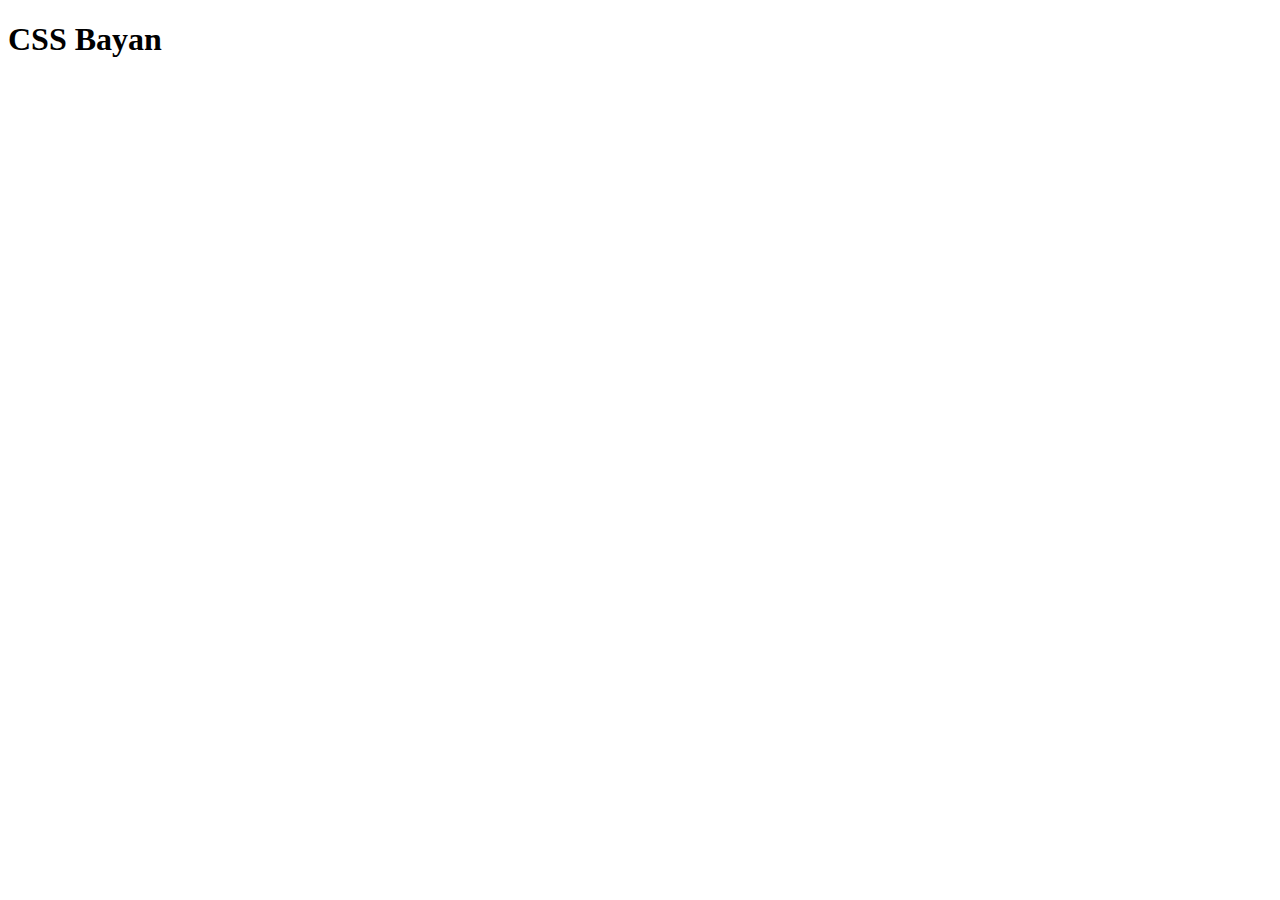
==== cssBayan/index.html @ b12af162 "init: start cssBayan-task (Sat, Marchp 11, 2023 11:10:24 AM)" ====
<!DOCTYPE html>
<html lang="en">
<head>
    <meta charset="UTF-8">
    <meta http-equiv="X-UA-Compatible" content="IE=edge">
    <meta name="viewport" content="width=device-width, initial-scale=1.0">
    <title>Document</title>
    <link rel="stylesheet" href="style.css">
</head>
<body>
    <main class="wrapper">
        <h1 class="main-title">CSS Bayan</h1>
    </main>
</body>
</html>
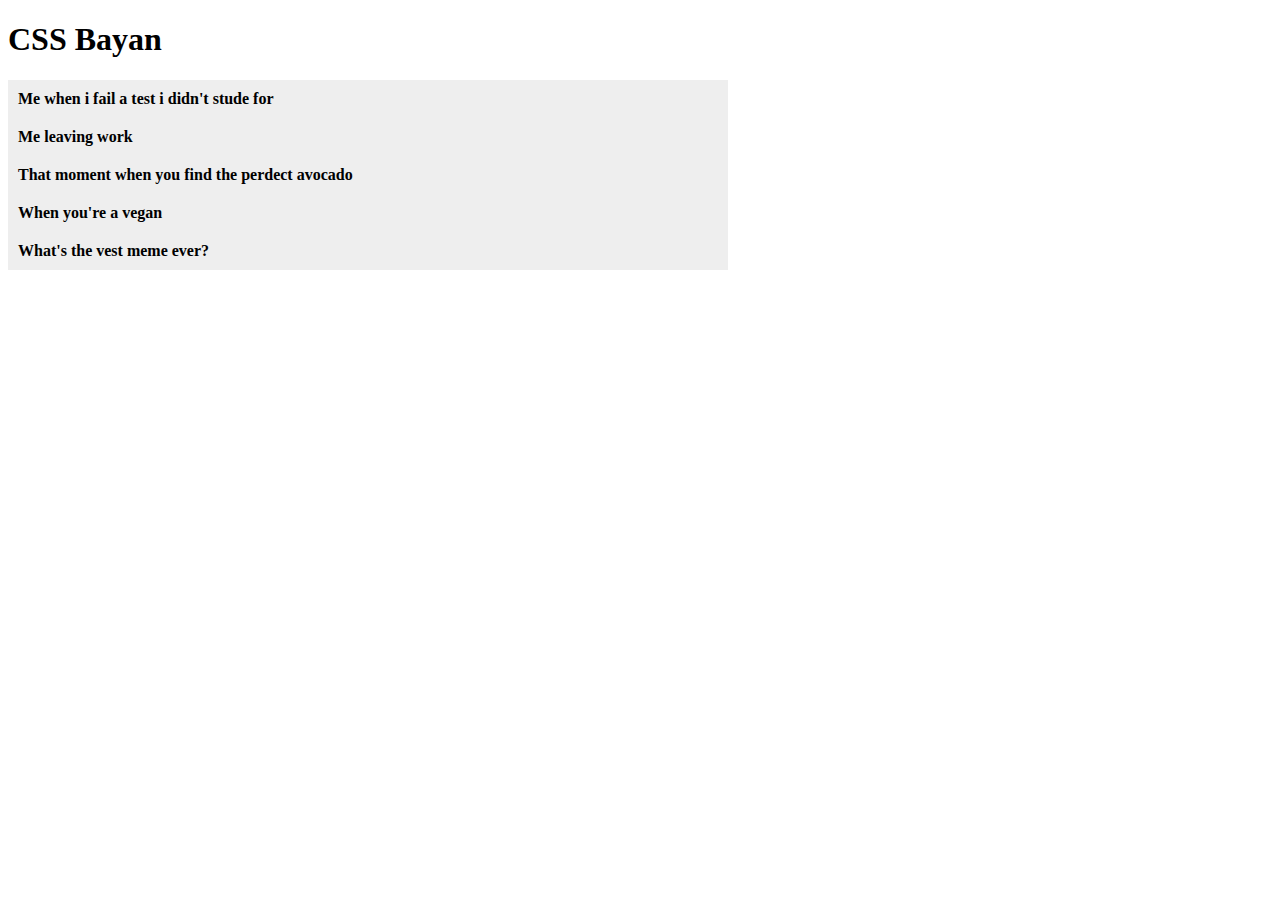
==== commit ab6c8f7e: "feat: add main content (Sat, Marchp 11, 2023 11:55:24 AM)" ====
--- a/cssBayan/index.html
+++ b/cssBayan/index.html
@@ -4,12 +4,46 @@
     <meta charset="UTF-8">
     <meta http-equiv="X-UA-Compatible" content="IE=edge">
     <meta name="viewport" content="width=device-width, initial-scale=1.0">
-    <title>Document</title>
-    <link rel="stylesheet" href="style.css">
+    <title>Meme accordin</title>
+    <link rel="stylesheet" href="styles.css">
 </head>
 <body>
+
     <main class="wrapper">
         <h1 class="main-title">CSS Bayan</h1>
+
+        <div class="accordion">
+            <input type="checkbox" id="accordion-item-1">
+            <label for="accordion-item-1" class="accordion-title">Me when i fail a test i didn't stude for</label>
+            <div class="accordion-content">
+              <img src="./assets/MeWhenIFailATest.png" alt="me when i fail a test" class="accordion-img">
+            </div>
+          
+            <input type="checkbox" id="accordion-item-2">
+            <label for="accordion-item-2" class="accordion-title">Me leaving work</label>
+            <div class="accordion-content">
+              <img src="./assets/MeLeavingWork.png" alt="me leaving work class="accordion-img">
+            </div>
+          
+            <input type="checkbox" id="accordion-item-3">
+            <label for="accordion-item-3" class="accordion-title">That moment when you find the perdect avocado</label>
+            <div class="accordion-content">
+              <img src="./assets/thatMomentWhen.png" alt="that moment when" class="accordion-img">
+            </div>
+
+            <input type="checkbox" id="accordion-item-4">
+            <label for="accordion-item-4" class="accordion-title">When you're a vegan</label>
+            <div class="accordion-content">
+              <img src="./assets/whenYouAreVegan.png" alt="when you are a vegan" class="accordion-img">
+            </div>
+
+            <input type="checkbox" id="accordion-item-5">
+            <label for="accordion-item-5" class="accordion-title">What's the vest meme ever?</label>
+            <div class="accordion-content">
+              <img src="./assets/whatsTheBestMeme.png" alt="whats the best meme" class="accordion-img">
+            </div>
+          </div>
     </main>
+    
 </body>
 </html>--- a/cssBayan/styles.css
+++ b/cssBayan/styles.css
@@ -0,0 +1,32 @@
+.wrapper {
+    width: 80vh;
+}
+
+.accordion {
+    display: flex;
+    flex-direction: column;
+  }
+  
+  .accordion-title {
+    cursor: pointer;
+    padding: 10px;
+    background-color: #eee;
+    font-weight: bold;
+  }
+  
+  .accordion-title:hover {
+    background-color: #ddd;
+  }
+  
+  .accordion-content {
+    display: none;
+    padding: 10px;
+  }
+  
+  input[type="checkbox"] {
+    display: none;
+  }
+  
+  input[type="checkbox"]:checked ~ .accordion-content {
+    display: block;
+  }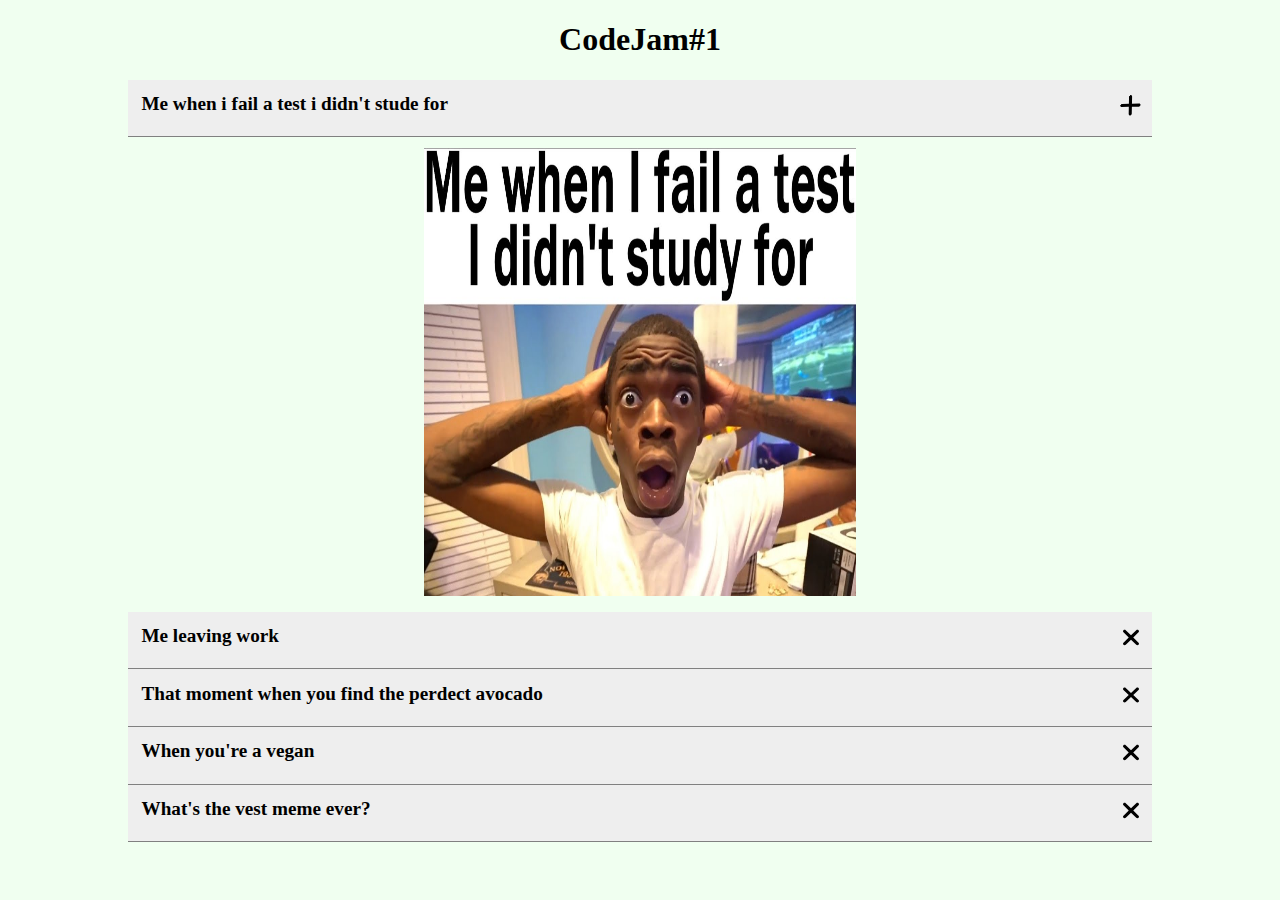
==== commit 6a0e57ae: "feat: add styles for accordion (Sat, Marchp 11, 2023 13:37:24 AM)" ====
--- a/cssBayan/index.html
+++ b/cssBayan/index.html
@@ -5,40 +5,66 @@
     <meta http-equiv="X-UA-Compatible" content="IE=edge">
     <meta name="viewport" content="width=device-width, initial-scale=1.0">
     <title>Meme accordin</title>
+    <link rel="stylesheet" href="./normalize.css">
     <link rel="stylesheet" href="styles.css">
 </head>
-<body>
+<body class="body">
 
     <main class="wrapper">
-        <h1 class="main-title">CSS Bayan</h1>
+        <h1 class="main-title">CodeJam#1</h1>
 
         <div class="accordion">
-            <input type="checkbox" id="accordion-item-1">
-            <label for="accordion-item-1" class="accordion-title">Me when i fail a test i didn't stude for</label>
+            <input type="checkbox" id="accordion-item-1" name="accordion" checked>
+            <label for="accordion-item-1" class="accordion-title">
+              <p>Me when i fail a test i didn't stude for</p>
+              <span class="accordion-icon">
+                <img src="./assets/xmark-solid.svg" alt="x-mark" class="accordion-icon__img">
+              </span>
+            </label>
             <div class="accordion-content">
               <img src="./assets/MeWhenIFailATest.png" alt="me when i fail a test" class="accordion-img">
             </div>
           
-            <input type="checkbox" id="accordion-item-2">
-            <label for="accordion-item-2" class="accordion-title">Me leaving work</label>
+            <input type="checkbox" id="accordion-item-2" name="accordion">
+            <label for="accordion-item-2" class="accordion-title">
+              <p>Me leaving work</p>
+              <span class="accordion-icon">
+                <img src="./assets/xmark-solid.svg" alt="x-mark" class="accordion-icon__img">
+              </span>
+            </label>
             <div class="accordion-content">
-              <img src="./assets/MeLeavingWork.png" alt="me leaving work class="accordion-img">
+              <img src="./assets/MeLeavingWork.png" alt="me leaving work" class="accordion-img">
             </div>
           
-            <input type="checkbox" id="accordion-item-3">
-            <label for="accordion-item-3" class="accordion-title">That moment when you find the perdect avocado</label>
+            <input type="checkbox" id="accordion-item-3" name="accordion">
+            <label for="accordion-item-3" class="accordion-title">
+              <p>That moment when you find the perdect avocado</p>
+              <span class="accordion-icon">
+                <img src="./assets/xmark-solid.svg" alt="x-mark" class="accordion-icon__img">
+              </span>
+            </label>
             <div class="accordion-content">
               <img src="./assets/thatMomentWhen.png" alt="that moment when" class="accordion-img">
             </div>
 
-            <input type="checkbox" id="accordion-item-4">
-            <label for="accordion-item-4" class="accordion-title">When you're a vegan</label>
+            <input type="checkbox" id="accordion-item-4" name="accordion">
+            <label for="accordion-item-4" class="accordion-title">
+              <p>When you're a vegan</p>
+              <span class="accordion-icon">
+                <img src="./assets/xmark-solid.svg" alt="x-mark" class="accordion-icon__img">
+              </span>
+            </label>
             <div class="accordion-content">
               <img src="./assets/whenYouAreVegan.png" alt="when you are a vegan" class="accordion-img">
             </div>
 
-            <input type="checkbox" id="accordion-item-5">
-            <label for="accordion-item-5" class="accordion-title">What's the vest meme ever?</label>
+            <input type="checkbox" id="accordion-item-5" name="accordion">
+            <label for="accordion-item-5" class="accordion-title">
+              <p>What's the vest meme ever?</p>
+              <span class="accordion-icon">
+                <img src="./assets/xmark-solid.svg" alt="x-mark" class="accordion-icon__img">
+              </span>
+            </label>
             <div class="accordion-content">
               <img src="./assets/whatsTheBestMeme.png" alt="whats the best meme" class="accordion-img">
             </div>
--- a/cssBayan/styles.css
+++ b/cssBayan/styles.css
@@ -1,5 +1,15 @@
+.body {
+    font-size: 16px;
+    background-color: honeydew;
+}
+
 .wrapper {
-    width: 80vh;
+    width: 80vw;
+    margin: 0 auto;
+}
+
+.main-title {
+    text-align: center;
 }
 
 .accordion {
@@ -8,10 +18,15 @@
   }
   
   .accordion-title {
+    display: flex;
+    justify-content: space-between;
     cursor: pointer;
-    padding: 10px;
+    padding: 0.7em;
     background-color: #eee;
     font-weight: bold;
+    font-size: 1.2em;
+    border-bottom: 1px solid grey;
+    transition: background-color 0.3s ease-in-out;
   }
   
   .accordion-title:hover {
@@ -19,14 +34,39 @@
   }
   
   .accordion-content {
+    margin: 0 auto;
     display: none;
-    padding: 10px;
+    padding: 0.7em;
+    transition: height 1s ease-in-out;
   }
   
   input[type="checkbox"] {
     display: none;
   }
   
-  input[type="checkbox"]:checked ~ .accordion-content {
+  input[type="checkbox"]:checked + .accordion-title + .accordion-content {
+
     display: block;
-  }+  }
+
+  input[type="checkbox"]:checked + .accordion-title .accordion-icon__img {
+    transition: 0.8s;
+    transform: rotate(45deg);
+  }
+  
+  input[type="checkbox"]:not(:checked) + .accordion-title .accordion-icon__img {
+    transition: 0.8s;
+    transform: rotate(0deg);
+  }
+
+  .accordion-img {
+    width: 27em;
+    height: 28em;
+  }
+
+.accordion-icon__img {
+    text-align: end;
+    width: 0.8em;
+}
+
+
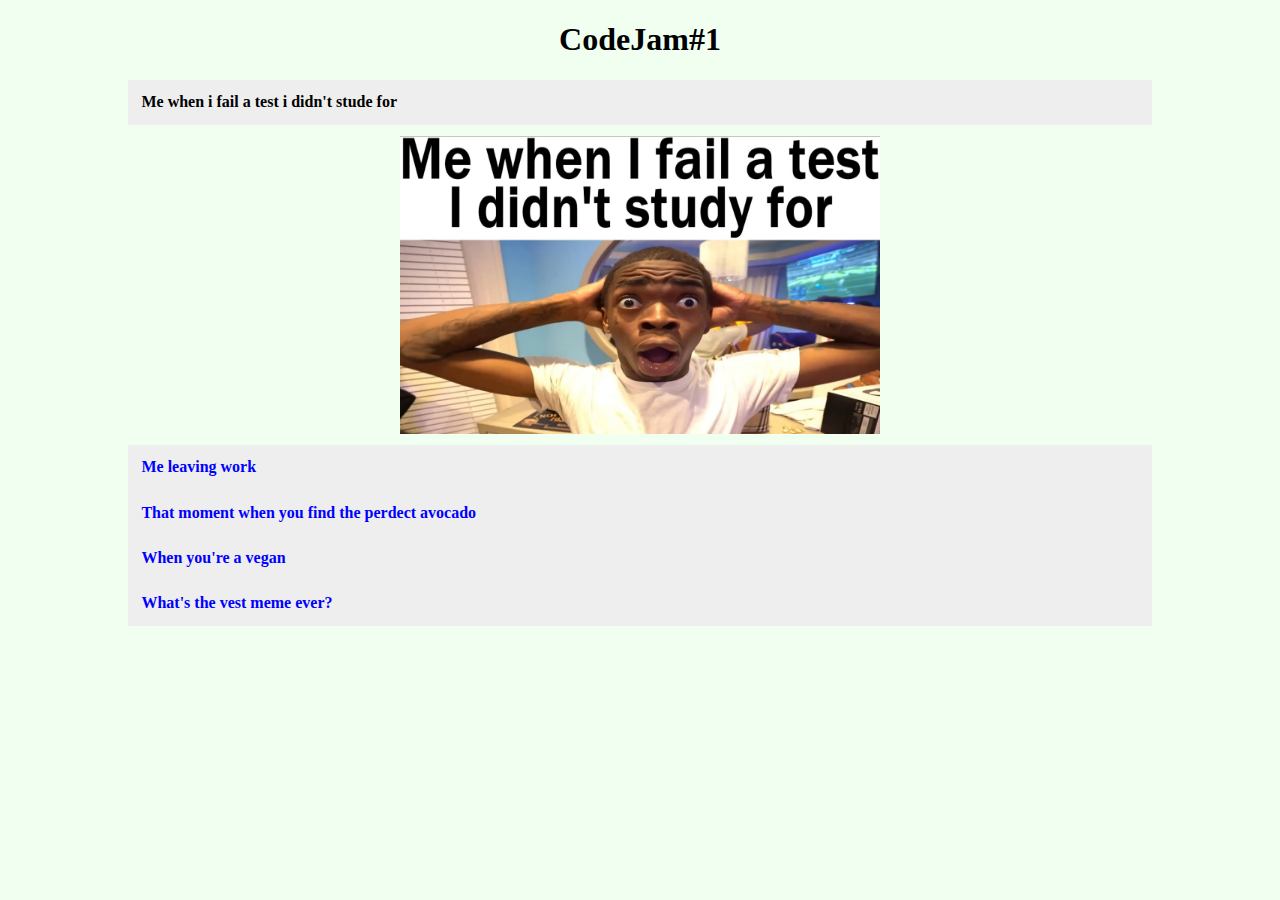
==== commit 8e85e5a2: "feat: add radio styles in input (Sun, Marchp 12, 2023 18:14:43 PM)" ====
--- a/cssBayan/index.html
+++ b/cssBayan/index.html
@@ -14,7 +14,7 @@
         <h1 class="main-title">CodeJam#1</h1>
 
         <div class="accordion">
-            <input type="checkbox" id="accordion-item-1" name="accordion" checked>
+            <input type="radio" id="accordion-item-1" name="accordion" checked>
             <label for="accordion-item-1" class="accordion-title">
               <p>Me when i fail a test i didn't stude for</p>
               <span class="accordion-icon">
@@ -25,7 +25,7 @@
               <img src="./assets/MeWhenIFailATest.png" alt="me when i fail a test" class="accordion-img">
             </div>
           
-            <input type="checkbox" id="accordion-item-2" name="accordion">
+            <input type="radio" id="accordion-item-2" name="accordion">
             <label for="accordion-item-2" class="accordion-title">
               <p>Me leaving work</p>
               <span class="accordion-icon">
@@ -36,7 +36,7 @@
               <img src="./assets/MeLeavingWork.png" alt="me leaving work" class="accordion-img">
             </div>
           
-            <input type="checkbox" id="accordion-item-3" name="accordion">
+            <input type="radio" id="accordion-item-3" name="accordion">
             <label for="accordion-item-3" class="accordion-title">
               <p>That moment when you find the perdect avocado</p>
               <span class="accordion-icon">
@@ -47,7 +47,7 @@
               <img src="./assets/thatMomentWhen.png" alt="that moment when" class="accordion-img">
             </div>
 
-            <input type="checkbox" id="accordion-item-4" name="accordion">
+            <input type="radio" id="accordion-item-4" name="accordion">
             <label for="accordion-item-4" class="accordion-title">
               <p>When you're a vegan</p>
               <span class="accordion-icon">
@@ -58,7 +58,7 @@
               <img src="./assets/whenYouAreVegan.png" alt="when you are a vegan" class="accordion-img">
             </div>
 
-            <input type="checkbox" id="accordion-item-5" name="accordion">
+            <input type="radio" id="accordion-item-5" name="accordion">
             <label for="accordion-item-5" class="accordion-title">
               <p>What's the vest meme ever?</p>
               <span class="accordion-icon">
--- a/cssBayan/styles.css
+++ b/cssBayan/styles.css
@@ -5,6 +5,7 @@
 
 .wrapper {
     width: 80vw;
+    height: auto;
     margin: 0 auto;
 }
 
@@ -25,7 +26,6 @@
     background-color: #eee;
     font-weight: bold;
     font-size: 1.2em;
-    border-bottom: 1px solid grey;
     transition: background-color 0.3s ease-in-out;
   }
   
@@ -34,39 +34,120 @@
   }
   
   .accordion-content {
+    height: 0;
+    overflow: hidden;
     margin: 0 auto;
-    display: none;
-    padding: 0.7em;
-    transition: height 1s ease-in-out;
+    transition: height 0.5s ease-in-out;
   }
   
-  input[type="checkbox"] {
+  input[type="radio"] {
     display: none;
   }
   
-  input[type="checkbox"]:checked + .accordion-title + .accordion-content {
-
-    display: block;
+  input[type="radio"]:checked + .accordion-title + .accordion-content {   /*Открываем по клику*/
+    padding: 0.7em;
+    height: 20em;
+    transition: padding 0.1s ease-in-out;
+    transition: height 0.5s ease-in-out;
   }
 
-  input[type="checkbox"]:checked + .accordion-title .accordion-icon__img {
-    transition: 0.8s;
+  input[type="radio"]:checked + .accordion-title .accordion-icon__img {
+    transition: 0.5s;
     transform: rotate(45deg);
   }
   
-  input[type="checkbox"]:not(:checked) + .accordion-title .accordion-icon__img {
-    transition: 0.8s;
+  input[type="radio"]:not(:checked) + .accordion-title .accordion-icon__img {
+    transition: 0.5s;
     transform: rotate(0deg);
   }
 
+  
+  .accordion input[type="radio"]:not(:checked) ~ .accordion-title {
+    color: blue;
+  }
+  
+  .accordion input[type="radio"]:checked + .accordion-title {
+    color: black;
+  }
+
   .accordion-img {
-    width: 27em;
-    height: 28em;
+    width: 30em;
+    height: 100%;
   }
 
 .accordion-icon__img {
-    text-align: end;
-    width: 0.8em;
+  display: none;
+  text-align: end;
+  width: 0.7em;
 }
 
+.accordion:hover .accordion-icon__img {
+  display: block;
+}
 
+.accordion:hover input[type="radio"] + .accordion-title {
+  color: black; 
+}
+
+@media (min-width: 1181px) and (max-width: 1920px) {
+  h1 {
+    font-size: 2rem;
+  }
+
+  h2 {
+    font-size: 1.5rem;
+  }
+
+  p {
+    font-size: 1rem;
+  }
+
+  .container {
+    width: 60%;
+  }
+}
+
+@media (min-width: 820px) and (max-width: 1180px) {
+  h1 {
+    font-size: 2rem;
+  }
+
+  h2 {
+    font-size: 1.5rem;
+  }
+
+  p {
+    font-size: 1rem;
+  }
+
+  .container {
+    width: 60%;
+  }
+}
+
+@media (min-width: 319px) and (max-width: 819px) {
+  h1 {
+    font-size: 2rem;
+  }
+
+  h2 {
+    font-size: 1.5rem;
+  }
+
+  p {
+    font-size: 1rem;
+  }
+
+  .container {
+    width: 60%;
+  }
+}
+
+@media (hover: hover) and (pointer: fine)  {
+  .accordion-title:hover + .accordion-content  {  /*При наведении открываем*/
+    padding: 0.7em;
+    height: 20em;
+    transition: padding 0.1s ease-in-out;
+    transition: height 0.5s ease-in-out;
+  }
+}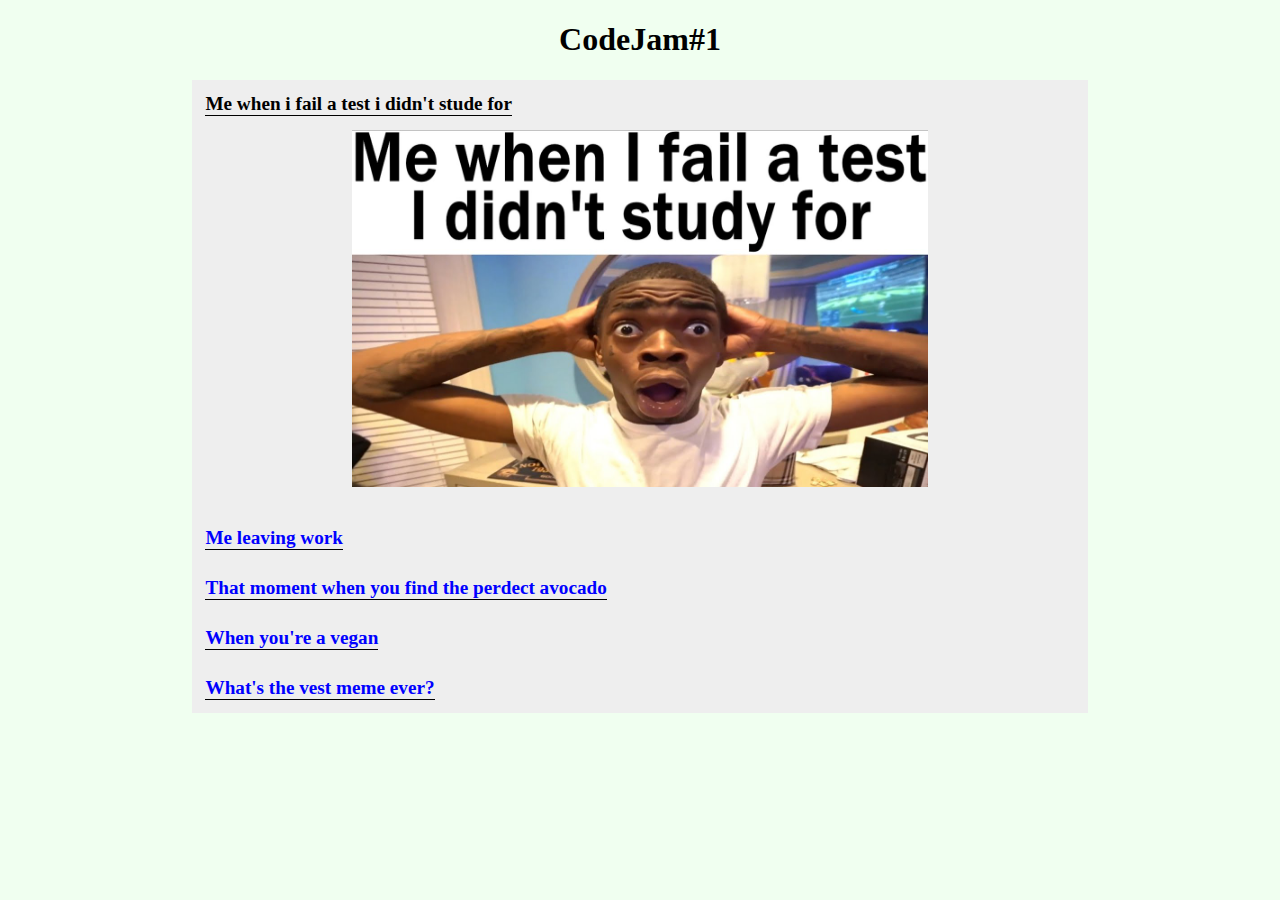
==== commit a4950e6a: "fix: click on imgs (Sun, Marchp 12, 2023 18:55:43 PM)" ====
--- a/cssBayan/index.html
+++ b/cssBayan/index.html
@@ -16,58 +16,73 @@
         <div class="accordion">
             <input type="radio" id="accordion-item-1" name="accordion" checked>
             <label for="accordion-item-1" class="accordion-title">
-              <p>Me when i fail a test i didn't stude for</p>
-              <span class="accordion-icon">
-                <img src="./assets/xmark-solid.svg" alt="x-mark" class="accordion-icon__img">
-              </span>
+              <div class="accordion-wr">
+                <p>Me when i fail a test i didn't stude for</p>
+                <span class="accordion-icon">
+                  <img src="./assets/xmark-solid.svg" alt="x-mark" class="accordion-icon__img">
+                </span>
+              </div>
+              <div class="accordion-content">
+                <img src="./assets/MeWhenIFailATest.png" alt="me when i fail a test" class="accordion-img">
+              </div>
             </label>
-            <div class="accordion-content">
-              <img src="./assets/MeWhenIFailATest.png" alt="me when i fail a test" class="accordion-img">
-            </div>
+
           
             <input type="radio" id="accordion-item-2" name="accordion">
             <label for="accordion-item-2" class="accordion-title">
-              <p>Me leaving work</p>
-              <span class="accordion-icon">
-                <img src="./assets/xmark-solid.svg" alt="x-mark" class="accordion-icon__img">
-              </span>
+              <div class="accordion-wr">
+                <p>Me leaving work</p>
+                <span class="accordion-icon">
+                  <img src="./assets/xmark-solid.svg" alt="x-mark" class="accordion-icon__img">
+                </span>
+              </div>
+              <div class="accordion-content">
+                <img src="./assets/MeLeavingWork.png" alt="me leaving work" class="accordion-img">
+              </div>
             </label>
-            <div class="accordion-content">
-              <img src="./assets/MeLeavingWork.png" alt="me leaving work" class="accordion-img">
-            </div>
+
           
             <input type="radio" id="accordion-item-3" name="accordion">
             <label for="accordion-item-3" class="accordion-title">
-              <p>That moment when you find the perdect avocado</p>
-              <span class="accordion-icon">
-                <img src="./assets/xmark-solid.svg" alt="x-mark" class="accordion-icon__img">
-              </span>
+              <div class="accordion-wr">
+                <p>That moment when you find the perdect avocado</p>
+                <span class="accordion-icon">
+                  <img src="./assets/xmark-solid.svg" alt="x-mark" class="accordion-icon__img">
+                </span>
+              </div>
+              <div class="accordion-content">
+                <img src="./assets/thatMomentWhen.png" alt="that moment when" class="accordion-img">
+              </div>
             </label>
-            <div class="accordion-content">
-              <img src="./assets/thatMomentWhen.png" alt="that moment when" class="accordion-img">
-            </div>
+
 
             <input type="radio" id="accordion-item-4" name="accordion">
             <label for="accordion-item-4" class="accordion-title">
-              <p>When you're a vegan</p>
-              <span class="accordion-icon">
-                <img src="./assets/xmark-solid.svg" alt="x-mark" class="accordion-icon__img">
-              </span>
+              <div class="accordion-wr">
+                <p>When you're a vegan</p>
+                <span class="accordion-icon">
+                  <img src="./assets/xmark-solid.svg" alt="x-mark" class="accordion-icon__img">
+                </span>
+              </div>
+              <div class="accordion-content">
+                <img src="./assets/whenYouAreVegan.png" alt="when you are a vegan" class="accordion-img">
+              </div>
             </label>
-            <div class="accordion-content">
-              <img src="./assets/whenYouAreVegan.png" alt="when you are a vegan" class="accordion-img">
-            </div>
+
 
             <input type="radio" id="accordion-item-5" name="accordion">
             <label for="accordion-item-5" class="accordion-title">
-              <p>What's the vest meme ever?</p>
-              <span class="accordion-icon">
-                <img src="./assets/xmark-solid.svg" alt="x-mark" class="accordion-icon__img">
-              </span>
+              <div class="accordion-wr">
+                <p>What's the vest meme ever?</p>
+                <span class="accordion-icon">
+                  <img src="./assets/xmark-solid.svg" alt="x-mark" class="accordion-icon__img">
+                </span>
+              </div>
+              <div class="accordion-content">
+                <img src="./assets/whatsTheBestMeme.png" alt="whats the best meme" class="accordion-img">
+              </div>
             </label>
-            <div class="accordion-content">
-              <img src="./assets/whatsTheBestMeme.png" alt="whats the best meme" class="accordion-img">
-            </div>
+
           </div>
     </main>
     
--- a/cssBayan/styles.css
+++ b/cssBayan/styles.css
@@ -20,13 +20,25 @@
   
   .accordion-title {
     display: flex;
+    flex-direction: column;
     justify-content: space-between;
     cursor: pointer;
-    padding: 0.7em;
     background-color: #eee;
     font-weight: bold;
-    font-size: 1.2em;
     transition: background-color 0.3s ease-in-out;
+  }
+
+  .accordion-wr {
+    display: flex;
+    justify-content: space-between;
+    cursor: pointer;
+    background-color: #eee;
+    font-weight: bold;
+    transition: background-color 0.3s ease-in-out;
+  }
+
+  .accordion-wr p {
+    border-bottom: 1px solid black;
   }
   
   .accordion-title:hover {
@@ -44,7 +56,7 @@
     display: none;
   }
   
-  input[type="radio"]:checked + .accordion-title + .accordion-content {   /*Открываем по клику*/
+  input[type="radio"]:checked + .accordion-title  .accordion-content {   /*Открываем по клику*/
     padding: 0.7em;
     height: 20em;
     transition: padding 0.1s ease-in-out;
@@ -90,61 +102,55 @@
 }
 
 @media (min-width: 1181px) and (max-width: 1920px) {
-  h1 {
-    font-size: 2rem;
+
+.wrapper {
+  width: 70vw;
+}
+.accordion-title {
+  font-size: 1.2em;
+  padding: 0.7em;
+}
+}
+
+@media (min-width: 686px) and (max-width: 1180px) {
+  .wrapper {
+    width: 65vw;
+  }
+  .accordion-title {
+    font-size: 1em;
+    padding: 0.6em;
   }
 
-  h2 {
-    font-size: 1.5rem;
-  }
-
-  p {
-    font-size: 1rem;
-  }
-
-  .container {
-    width: 60%;
+  .accordion-img {
+    width: 25em;
+    height: 100%;
   }
 }
 
-@media (min-width: 820px) and (max-width: 1180px) {
-  h1 {
-    font-size: 2rem;
+@media (min-width: 319px) and (max-width: 685px) {
+  .wrapper {
+    margin: 0 2em;
+  }
+  .accordion-title {
+    font-size: 0.9em;
+    padding: 0.6em;
   }
 
-  h2 {
-    font-size: 1.5rem;
+  .accordion-img {
+    width: 16em;
+    height: 100%;
   }
 
-  p {
-    font-size: 1rem;
-  }
-
-  .container {
-    width: 60%;
-  }
-}
-
-@media (min-width: 319px) and (max-width: 819px) {
-  h1 {
-    font-size: 2rem;
-  }
-
-  h2 {
-    font-size: 1.5rem;
-  }
-
-  p {
-    font-size: 1rem;
-  }
-
-  .container {
-    width: 60%;
+  input[type="radio"]:checked + .accordion-title + .accordion-content {   /*Открываем по клику*/
+    padding: 0.5em;
+    height: 15em;
+    transition: padding 0.1s ease-in-out;
+    transition: height 0.5s ease-in-out;
   }
 }
 
 @media (hover: hover) and (pointer: fine)  {
-  .accordion-title:hover + .accordion-content  {  /*При наведении открываем*/
+  .accordion-title:hover  .accordion-content  {  /*При наведении открываем*/
     padding: 0.7em;
     height: 20em;
     transition: padding 0.1s ease-in-out;
